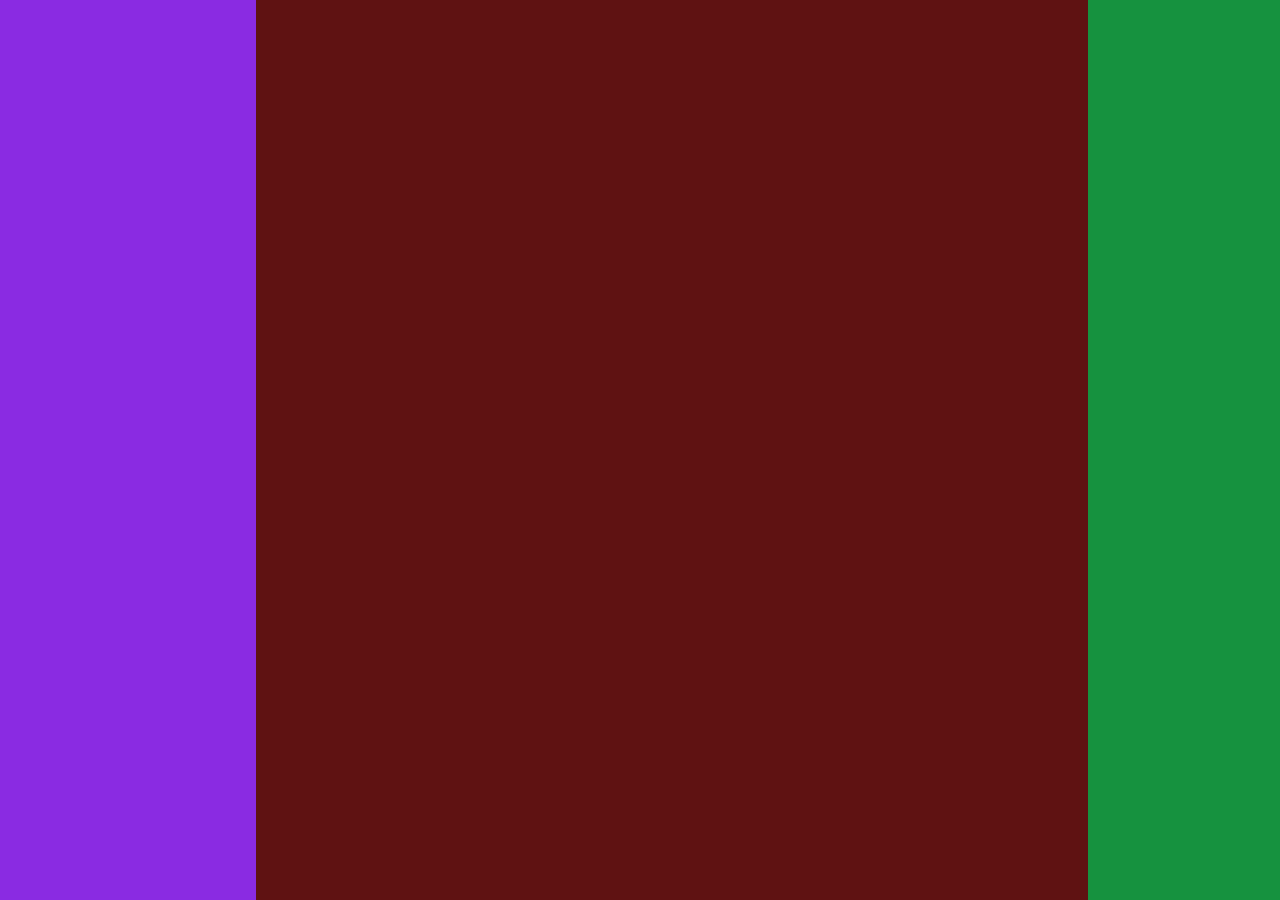
==== pg2.html @ 440f0cd9 "landing pages" ====
<!DOCTYPE html>
<html lang="en">
<head>
    <meta charset="UTF-8">
    <meta name="viewport" content="width=device-width, initial-scale=1.0">
    <title>Document</title>
    <link rel="stylesheet" href="style2.css">
</head>
<body>
    <div id="main">
        <div id="part1"></div>
        <div id="part2"></div>
        <div id="part3"></div>
    </div>
</body>
</html>
---- style2.css ----
*{
    margin: 0;
    padding: 0;
    box-sizing: border-box;
}
html,body{
    height: 100%;
    width:100%;
}
#main{
    height: 100%;
    width: 100%;
    background-color: rgb(121, 117, 81);
    display:flex;
}
#part1{
    height: 100%;
    width: 20%;
    background-color: blueviolet;
    
}
#part2{
    height: 100%;
    width:65%;
    background-color: rgb(95, 18, 18);
    background-image: url();
    background-size: cover;
    background-position: center;
}
#part3{
    height: 100%;
    width: 15%;
    background-color: rgb(22, 146, 63);
}
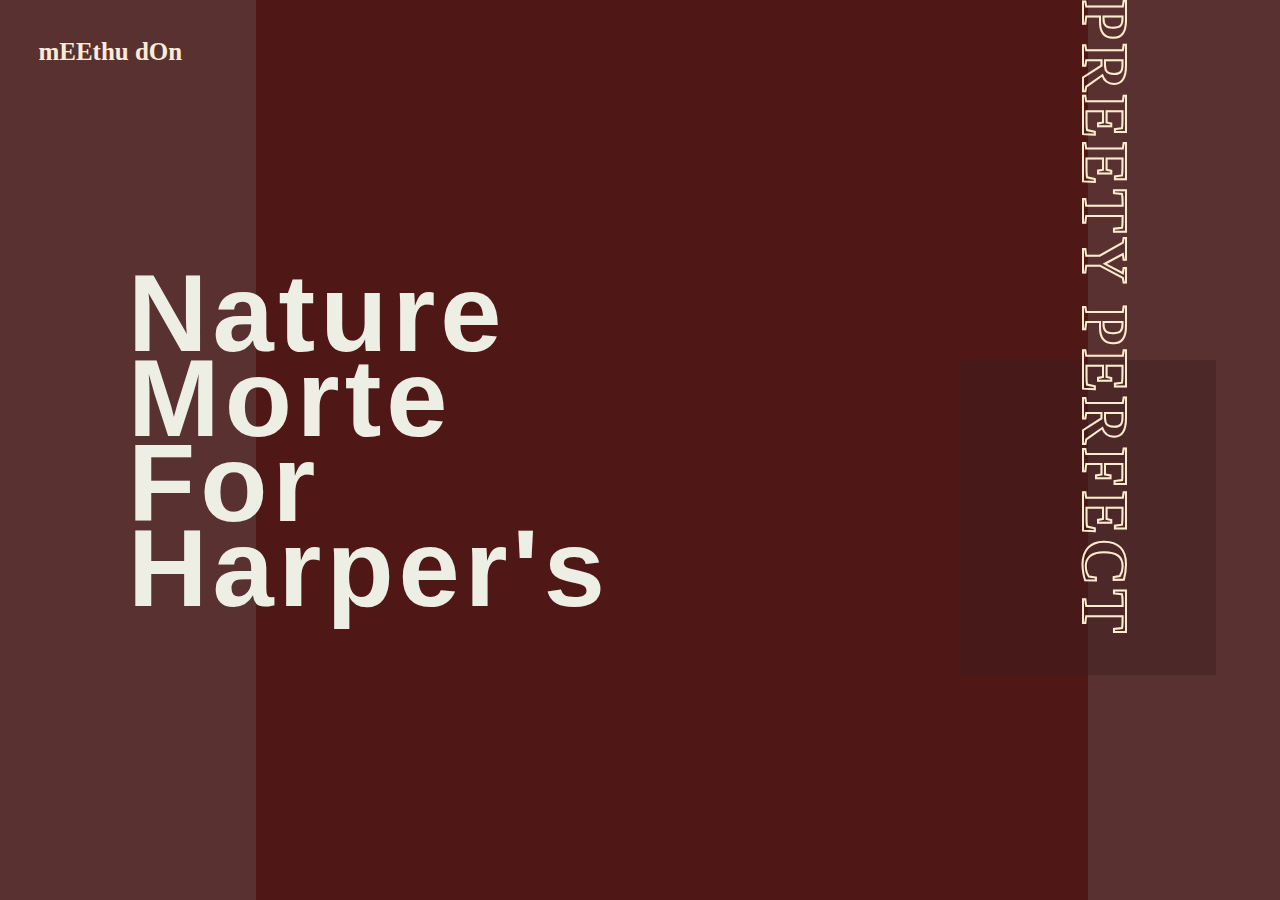
==== commit 9334e583: "2nd commit" ====
--- a/pg2.html
+++ b/pg2.html
@@ -8,9 +8,26 @@
 </head>
 <body>
     <div id="main">
+        <div id="nav">
+            <h1>mEEthu dOn</h1>
+        </div>
         <div id="part1"></div>
-        <div id="part2"></div>
+        <div id="part2">
+            <div class="overlay"></div>
+        </div>
         <div id="part3"></div>
+        <div id="text-div">
+            <h1>Nature</h1>
+            <h1>Morte</h1>
+            <h1>For</h1>
+            <h1>Harper's</h1>
+        </div>
+        <div id="top-img">
+            <div class="overlay"></div>
+        </div>
+        <div id="vertical-text">
+            <h1>preety perfect</h1>
+        </div>
     </div>
 </body>
 </html>--- a/style2.css
+++ b/style2.css
@@ -10,25 +10,89 @@
 #main{
     height: 100%;
     width: 100%;
-    background-color: rgb(121, 117, 81);
+    background-color: rgba(51, 2, 2, 0.815);
     display:flex;
+    position: relative;
 }
 #part1{
     height: 100%;
     width: 20%;
-    background-color: blueviolet;
-    
+    /* background-color: blueviolet; */
 }
 #part2{
+    background-image: url(https://plus.unsplash.com/premium_photo-1673757121102-0ca51260861f?q=80&w=1287&auto=format&fit=crop&ixlib=rb-4.0.3&ixid=M3wxMjA3fDB8MHxwaG90by1wYWdlfHx8fGVufDB8fHx8fA%3D%3D);
     height: 100%;
     width:65%;
-    background-color: rgb(95, 18, 18);
-    background-image: url();
+    background-color: rgb(95, 18, 18);    
     background-size: cover;
     background-position: center;
+    position: relative;
+   
+}
+.overlay{
+    height: 100%;
+    width: 100%;
+    position: absolute;
+    /* z-index: 1; */
+    background-color: rgba(61, 30, 30, 0.445);
 }
 #part3{
     height: 100%;
     width: 15%;
-    background-color: rgb(22, 146, 63);
-}+}
+#text-div{
+    height: 50%;
+    width: 60%;
+    position: absolute;
+    top: 30%;
+    left: 10%;
+    /* background-color: brown; */
+    /* font-size: 35px; */
+    /* font-weight: 900; */
+}
+#text-div>h1{
+    font-size: 110px;
+    line-height: 85px;
+    font-weight: 900;
+    font-family: 'Segoe UI', Tahoma, Geneva, Verdana, sans-serif;
+    letter-spacing: 5px;
+    color: rgb(237, 238, 228);
+}
+#top-img{
+    top: 40%;
+    right:5%;
+    height: 35%;
+    width: 20%;
+    background-image: url(https://media.istockphoto.com/id/2165375088/photo/makeup-beauty-and-face-of-indian-woman-for-skincare-facial-or-wellness-treatment-or.jpg?s=1024x1024&w=is&k=20&c=SrQXyaV2ZxkGkLf6p4dGbOoq1SfExX_XM5f7FfRgIm0=);
+    /* background-color: aqua; */
+    position: absolute;
+    background-size: cover;
+    background-position: center;
+}
+#vertical-text{
+    position: absolute;
+    transform: rotate(90deg);
+    right: -39%;
+    transform-origin: 0% 0%;
+
+}
+#vertical-text h1{
+    font-size: 65px;
+    letter-spacing: 4px;
+    text-transform: uppercase;
+    -webkit-text-stroke-width: 2px;
+    -webkit-text-stroke-color: blanchedalmond;
+    color: transparent;   
+}
+#nav{
+    position: absolute;
+    width: 100%;
+    /* background-color: aqua; */
+    z-index: 4;
+    padding: 3%;
+    
+}
+#nav>h1{
+    font-size: 25px;
+    color: antiquewhite;
+}
